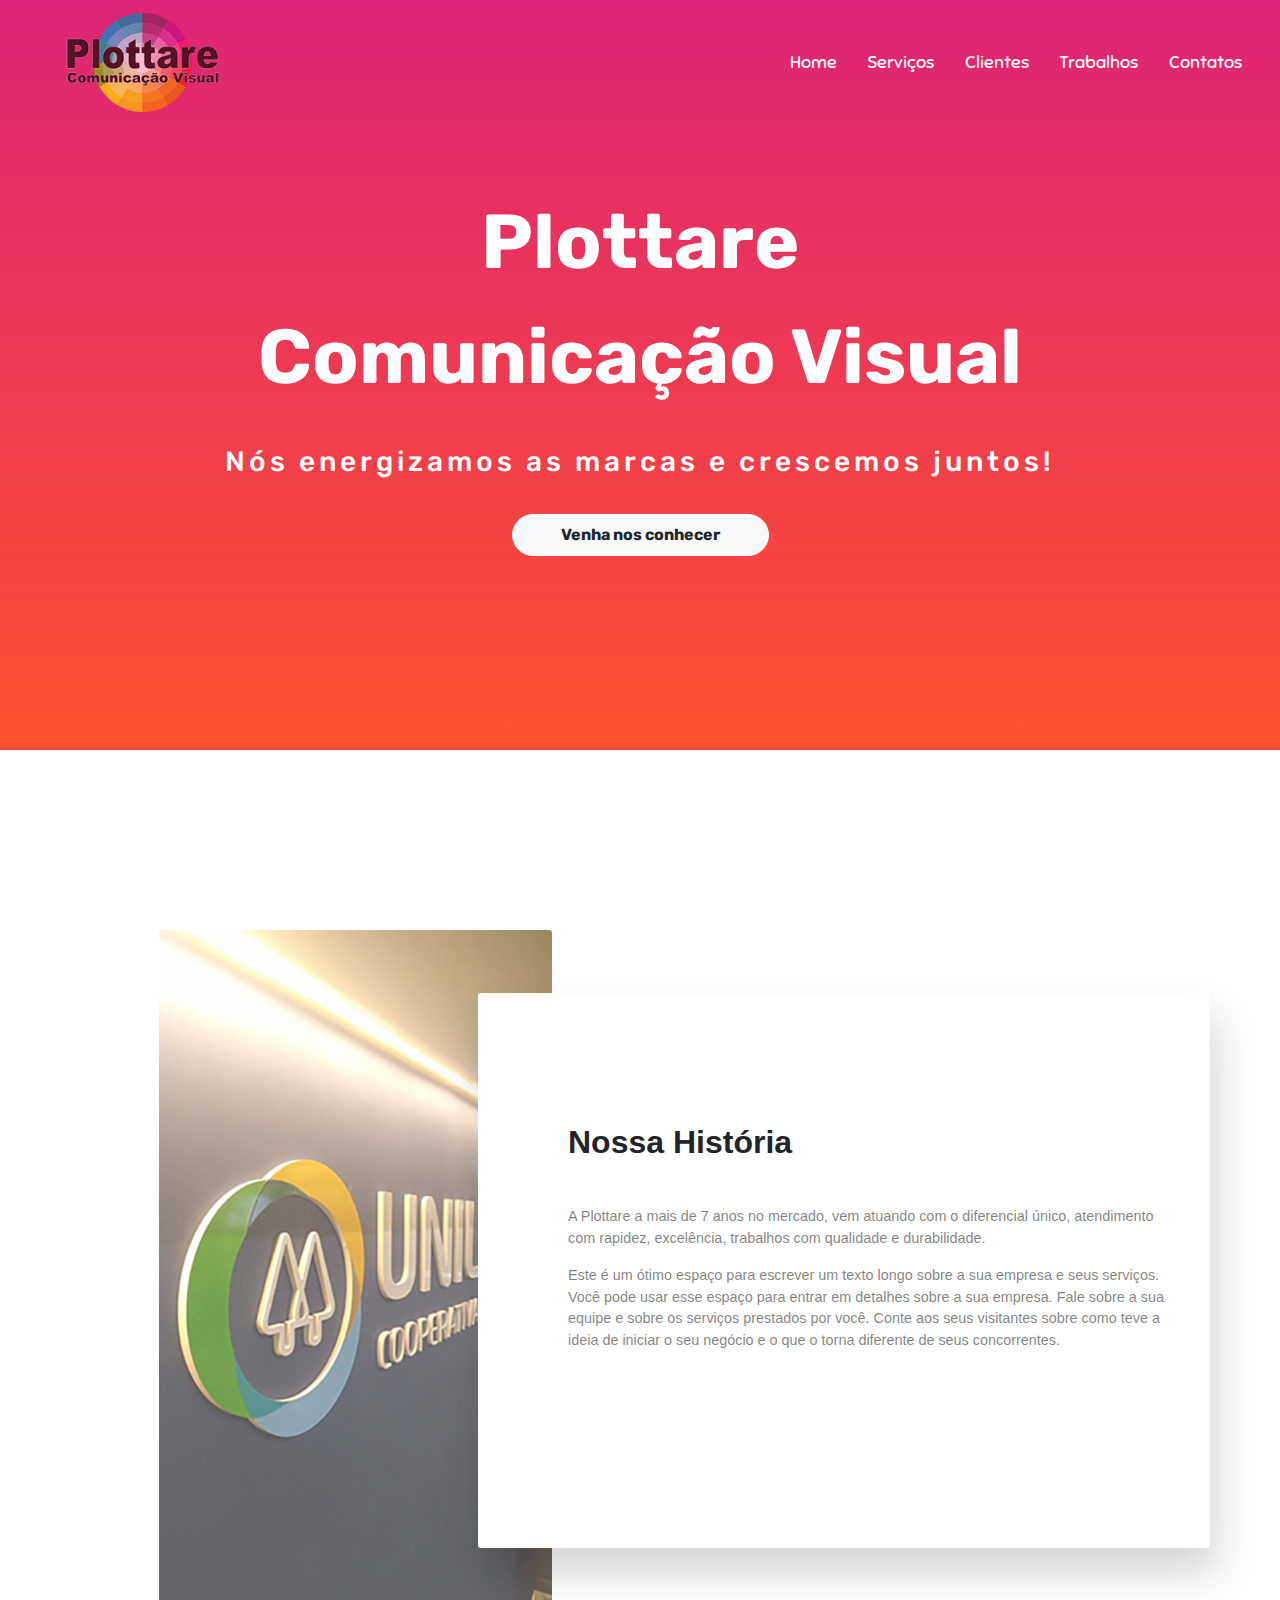
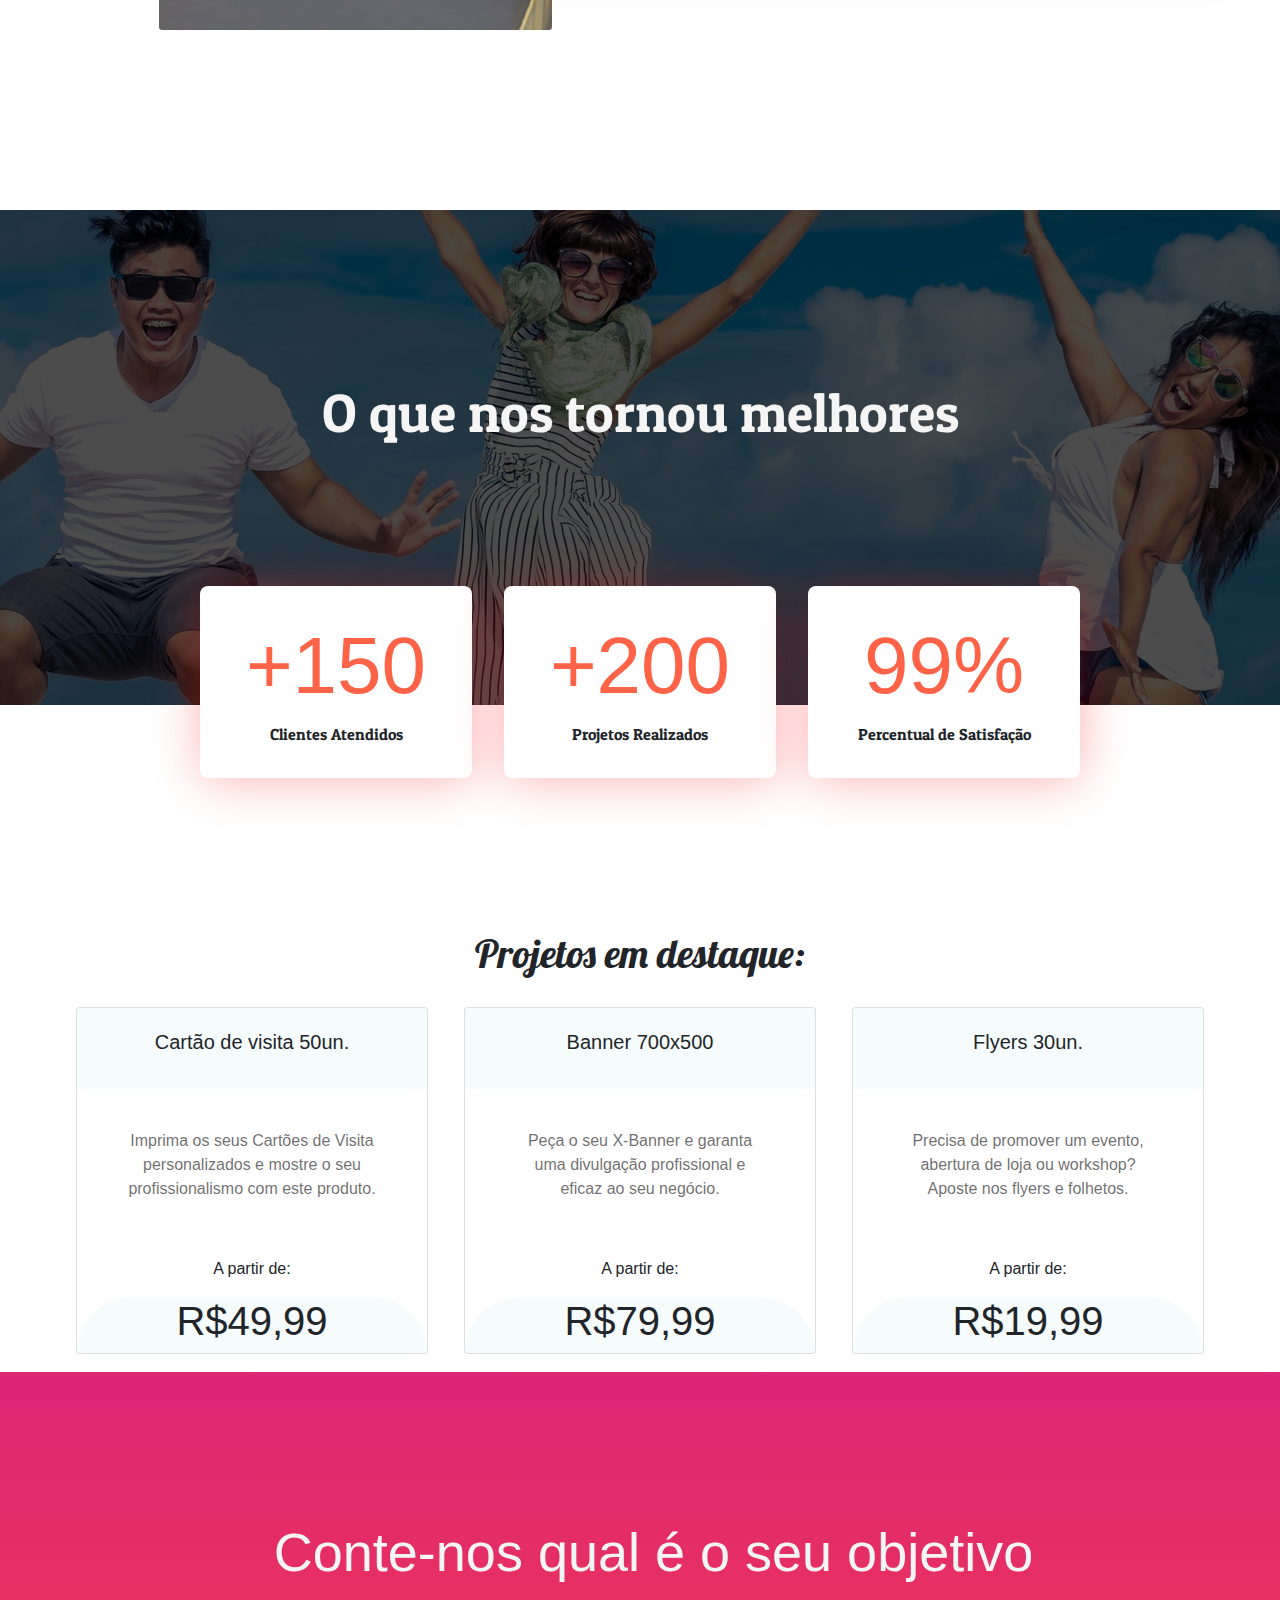
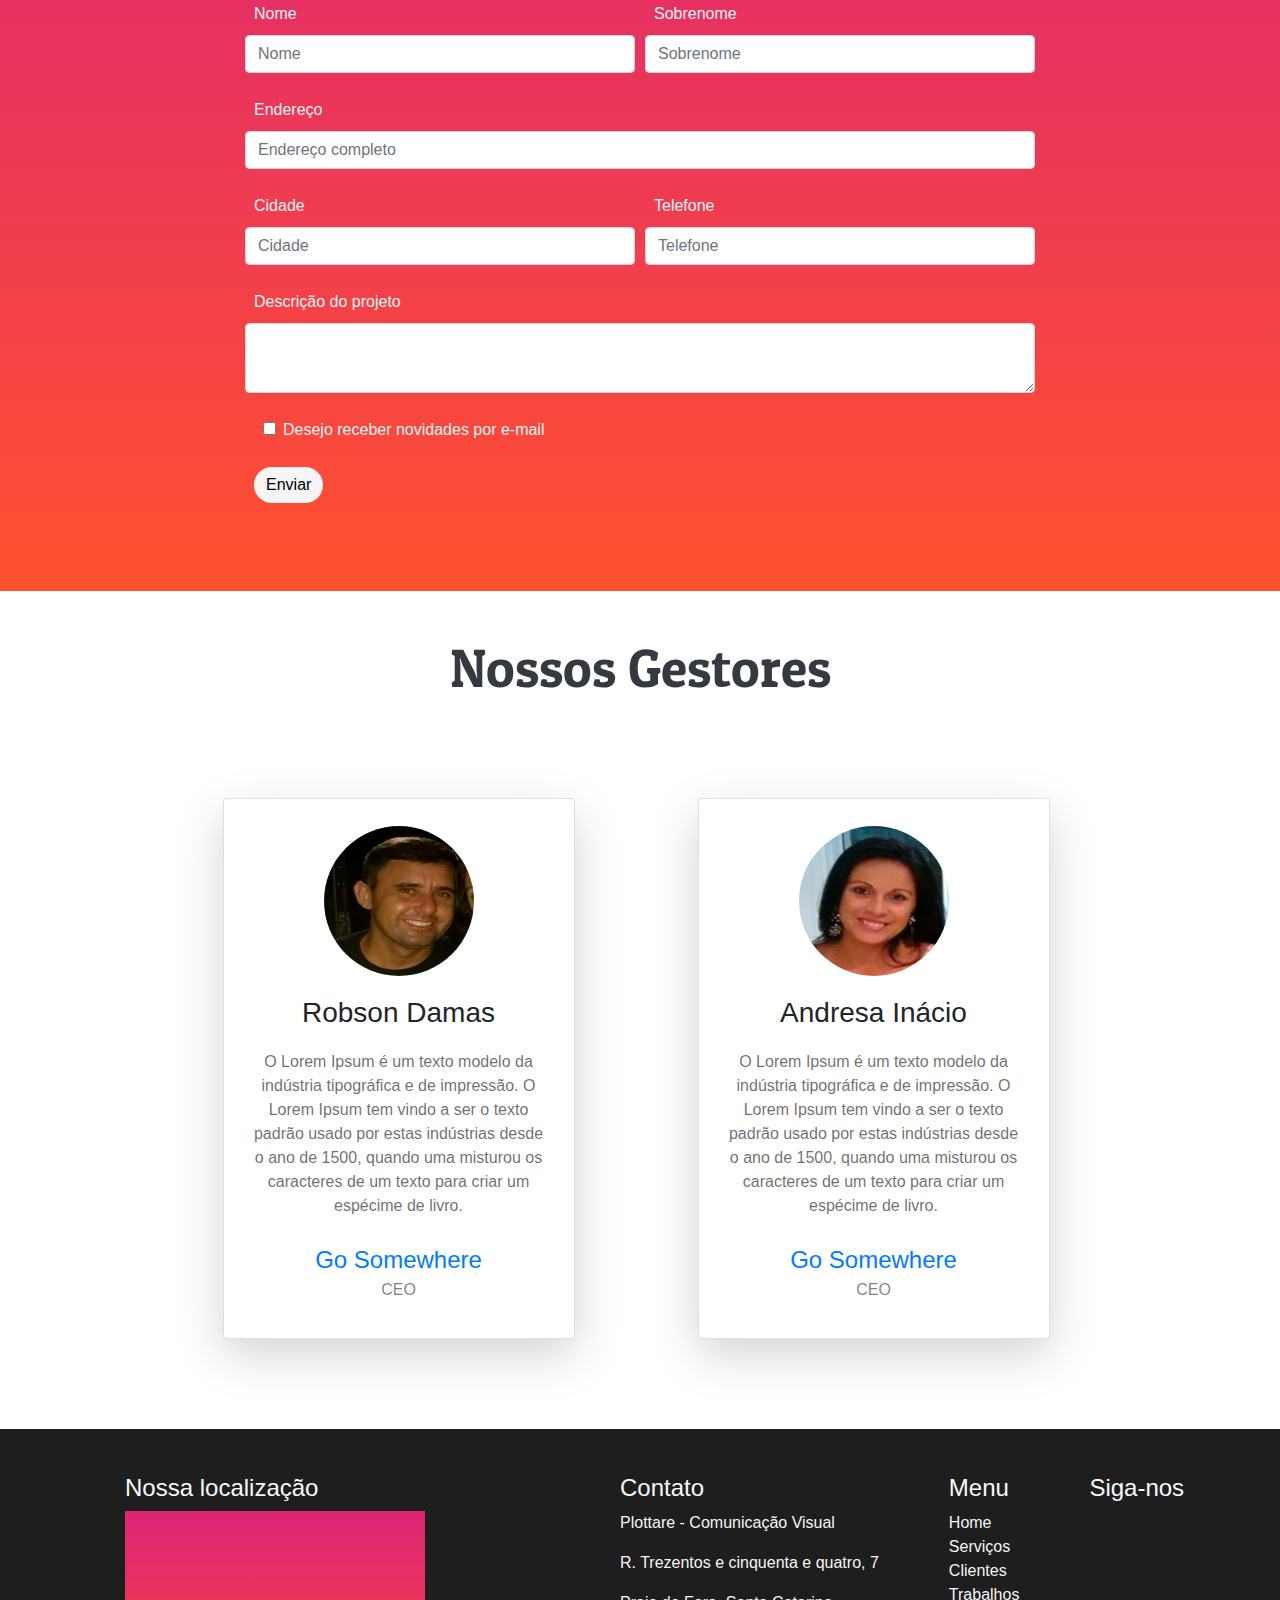
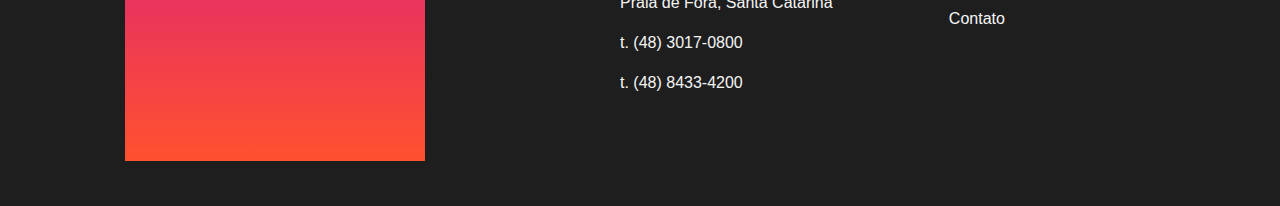
==== frontend/src/index.html @ 0ceca497 "Site plottare - Comunicação visual" ====
<!doctype html>
<html lang="pt-br">

<head>
  <title>Plottare</title>

  <!-- Required meta tags -->
  <meta charset="utf-8">
  <meta name="viewport" content="width=device-width, initial-scale=1, shrink-to-fit=no">
  <link rel="stylesheet" type="text/css" href="/frontend/css/style.css">
  <link rel="stylesheet" type="text/css" href="/frontend/css/mobile-style.css">
  <link rel="stylesheet" href="https://stackpath.bootstrapcdn.com/bootstrap/4.4.1/css/bootstrap.min.css"
    integrity="sha384-Vkoo8x4CGsO3+Hhxv8T/Q5PaXtkKtu6ug5TOeNV6gBiFeWPGFN9MuhOf23Q9Ifjh" crossorigin="anonymous">
  <link rel="stylesheet" href="https://use.fontawesome.com/releases/v5.7.2/css/all.css"
    integrity="sha384-fnmOCqbTlWIlj8LyTjo7mOUStjsKC4pOpQbqyi7RrhN7udi9RwhKkMHpvLbHG9Sr" crossorigin="anonymous">
  <link
    href="https://fonts.googleapis.com/css2?family=Acme&family=Lobster&family=Patua+One&family=Rubik:wght@300&family=Sniglet&display=swap"
    rel="stylesheet">
</head>

<body>

  <header>
    <div class="container-fluid p-0">
      <nav class="navbar navbar-expand-lg">
        <a class="navbar-brand" href="#"><img src="../assets/logo.png" alt=""></a>
        <button class="navbar-toggler" type="button" data-toggle="collapse" data-target="#navbarNav"
          aria-controls="navbarNav" aria-expanded="false" aria-label="Toggle navigation">
          <span class="navbar-toggler-icon"></span>
          <i class="fas fa-align-right text-light"></i>
        </button>

        <div class="collapse navbar-collapse" id="navbarNav">
          <div class="ml-auto">
            <ul class="navbar-nav ">
              <li class="nav-item active">
                <a class="nav-link" href="#">Home<span class="sr-only">(current)</span></a>
              </li>
              <li class="nav-item dropdow">
                <div class="dropdown">
                  <a class="nav-link" href="#">Serviços</a>
                  <div class="dropdown-content">
                    <a href="">Cartão de visita</a>
                    <a href="">Panfleto</a>
                    <a href="">Banner</a>
                    <a href="">Faixa</a>
                    <a href="">Toten</a>
                    <a href="">Placas</a>
                    <a href="">Impressão Digital</a>
                  </div>
                </div>
              </li>
              <li class="nav-item">
                <a class="nav-link" href="#">Clientes</a>
              </li>
              <li class="nav-item">
                <a class="nav-link" href="#">Trabalhos</a>
              </li>
              <li class="nav-item">
                <a class="nav-link" href="#">Contatos</a>
              </li>
            </ul>
          </div>
        </div>
      </nav>
    </div>

    <div class="container text-center">
      <div class="row">
        <div class="col-md-12 text-center">
          <h1>Plottare</h1>
          <h1>Comunicação Visual</h1>
          <h3>Nós energizamos as marcas e crescemos juntos!</h3>
          <button class="btn btn-light px-5 py-2">Venha nos conhecer</button>
        </div>
      </div>
    </div>

  </header>

  <main>

    <!--  FIRST SECTION -->

    <section class="section-1">

      <div class="container text-center">
        <div class="row">
          <div class="col-md-6 col-sm-12">
            <div class="pray">
              <img src="../assets/unils.jpg" alt="Pray">
            </div>
          </div>
          <div class="col-md-6 col-sm-12">
            <div class="panel text-left">
              <h1>Nossa
                História
              </h1>
              <p class="pt-4">
                A Plottare a mais de 7 anos no mercado, vem atuando com o
                diferencial único, atendimento com rapidez, excelência,
                trabalhos com qualidade e durabilidade.

              </p>

              <p>
                Este é um ótimo espaço para escrever um texto longo
                sobre a sua empresa e seus serviços. Você pode usar esse
                espaço para entrar em detalhes sobre a sua empresa. Fale sobre
                a sua equipe e sobre os serviços prestados por você. Conte aos
                seus visitantes sobre como teve a ideia de iniciar o seu
                negócio e o que o torna diferente de seus concorrentes.
              </p>

            </div>
          </div>
        </div>
      </div>
    </section>

    <!--  SECOND SECTION -->

    <section class="section-2 container-fluid p-0">
      <div class="cover">
        <div class="content text-center">
          <h1>O que nos tornou melhores</h1>
        </div>
      </div>

      <div class="content-fluid text-center">
        <div class="numbers d-flex flex-md-row justify-content-center">
          <div class="rect">
            <h1>+150</h1>
            <p>Clientes Atendidos</p>
          </div>
          <div class="rect">
            <h1>+200</h1>
            <p>Projetos Realizados</p>
          </div>
          <div class="rect">
            <h1>99%</h1>
            <p>Percentual de Satisfação</p>
          </div>
        </div>
      </div>

      <div class="purchase text-center">
        <h1>Projetos em destaque:</h1>

        <div class="cards">
          <div class="d-flex flex-row justify-content-center flex-wrap">

            <!-- FIRST CARD  -->

            <div class="card">
              <div class="title">
                <h5 class="card-title">Cartão de visita 50un.</h5>
              </div>
              <p class="card-text">
                Imprima os seus Cartões de Visita personalizados e
                mostre o seu profissionalismo com este produto.
              </p>
              <p>A partir de:</p>
              <div class="pricing">
                <h1>R$49,99</h1>
              </div>
            </div>

            <!-- SECOND CARD  -->

            <div class="card">
              <div class="title">
                <h5 class="card-title">Banner 700x500</h5>
              </div>
              <p class="card-text">
                Peça o seu X-Banner e garanta uma divulgação profissional e eficaz ao seu negócio.
              </p>
              <p>A partir de:</p>
              <div class="pricing">
                <h1>R$79,99</h1>
              </div>
            </div>

            <!-- THIRD CARD  -->

            <div class="card">
              <div class="title">
                <h5 class="card-title">Flyers 30un.</h5>
              </div>
              <p class="card-text">
                Precisa de promover um evento, abertura de loja ou workshop?
                Aposte nos flyers e folhetos.

              </p>
              <p>A partir de:</p>
              <div class="pricing">
                <h1>R$19,99</h1>
              </div>
            </div>
          </div>
        </div>
      </div>
    </section>

    <!--  THIRD SECTION -->
    <div class="section-3">
      <div class="row">
        <div class="col-md-12">
          <h1 class="display-4 text-center mb-"><i class="fa fa-paper-plane text-white-50" aria-hidden="true">
            </i> Conte-nos qual é o seu objetivo</h1>
        </div>
      </div>

      <div class="row mb-5 justify-content-center">
        <div class="col-sm-12 col-md-10 col-lg-8">

          <form>
            <div class="form-row">
              <div class="form-group col-sm-6 ">
                <label for="inputNome">Nome</label>
                <input type="text" class="form-control" id="inputNome" placeholder="Nome">
              </div>

              <div class="form-group col-sm-6">
                <label for="inputSobrenome">Sobrenome</label>
                <input type="text" class="form-control" id="inputSobrenome" placeholder="Sobrenome">
              </div>
            </div>

            <div class="form-row">
              <div class="form-group col-md-12">
                <label for="inputEnd">Endereço</label>
                <input type="text" class="form-control" id="inputEnd" placeholder="Endereço completo">
              </div>
            </div>

            <div class="form-row">
              <div class="form-group col-sm-6">
                <label for="inputCidade">Cidade</label>
                <input type="text" class="form-control" id="inputCidade" placeholder="Cidade">
              </div>

              <div class="form-group col-sm-6">
                <label for="inputTel">Telefone</label>
                <input type="tel" class="form-control" placeholder="Telefone" id="inputTel">
                </select>
              </div>

            </div>

            <div class="form-row">
              <div class="form-group col-md-12 col">
                <label for="inputEnd">Descrição do projeto</label>
                <textarea class="form-control" name="descricão" id="textareaDescr" cols="30" rows="10"></textarea>
              </div>
            </div>

            <div class="form-row">
              <div class="form-group col-sm-12">
                <div class="form-check">
                  <label class="form-check-label">
                    <input class="form-check-input" type="checkbox"> Desejo receber novidades por e-mail
                  </label>
                </div>
              </div>
            </div>

            <div class="form-row">
              <div class="col-sm-12">
                <button type="submit" class="btn btn-primary">Enviar</button>
              </div>
            </div>
          </form>
        </div>
      </div>
    </div>

    <!-- SEGUNDO CARTÃO MEMBRO-->

    <section class="section-4">
      <div class="container text-center">
        <h1 class="text-dark">Nossos Gestores</h1>
      </div>
      <div class="team row">

        <div class="col-md-6 col-12 text-center">
          <div class="card mr-2 d-inline-block shadow-lg">
            <div class="card-img-top">
              <img src="../assets/robson.PNG" alt="Membro" class="img-fluid" />
            </div>
            <div class="card-body">
              <h3 class="card-title">Robson Damas</h3>
              <p class="card-text">
                O Lorem Ipsum é um texto modelo da indústria tipográfica e de
                impressão. O Lorem Ipsum tem vindo a ser o texto padrão usado por
                estas indústrias desde o ano de 1500, quando uma misturou
                os caracteres de um texto para criar um espécime de livro.
              </p>
              <a href="#" class="text-secodary text-decoration-none">Go Somewhere</a>
              <p class="text-black-50">CEO</p>
            </div>
          </div>
        </div>

        <!-- PRIMEIRO CARTÃO MEMBRO-->

        <div class="col-md-6 col-12 text-center">
          <div class="card mr-2 d-inline-block shadow-lg">
            <div class="card-img-top">
              <img src="../assets/andresa.PNG" alt="Membro" class="img-fluid" />
            </div>
            <div class="card-body">
              <h3 class="card-title">Andresa Inácio</h3>
              <p class="card-text">
                O Lorem Ipsum é um texto modelo da indústria tipográfica e de
                impressão. O Lorem Ipsum tem vindo a ser o texto padrão usado por
                estas indústrias desde o ano de 1500, quando uma misturou
                os caracteres de um texto para criar um espécime de livro.
              </p>
              <a href="#" class="text-secodary text-decoration-none">Go Somewhere</a>
              <p class="text-black-50">CEO</p>
            </div>
          </div>
        </div>
      </div>
    </section>
  </main>

  <footer role="contentinfo">
    <!-- SESSÃO RODAPÉS 1-->
    <div class="container row footer-grid">
      <div class="col-md-4 span_4 grid">
        <h4 class="text-light">Nossa localização</h4>
        <div class="tela-inteira">
          <div id="map-container-google-2" class="z-depth-1-half map-container" style="">
            <iframe
              src="https://www.google.com/maps/embed?pb=!1m14!1m8!1m3!1d6860.798238649219!2d-48.63617149810698!3d-27.750693949452334!3m2!1i1024!2i768!4f13.1!3m3!1m2!1s0x952731fcfefbc8e1%3A0xd1b7e4439dff07bf!2sR.%20Trezentos%20e%20Cinq%C3%BCenta%20e%20Quatro%2C%207%20-%20Praia%20de%20Fora%2C%20Palho%C3%A7a%20-%20SC%2C%20Brasil!5e0!3m2!1spt-PT!2spt!4v1586383207272!5m2!1spt-PT!2spt"
              width="600" height="450" frameborder="0" style="border:0;" allowfullscreen="" aria-hidden="false"
              tabindex="0"></iframe>
          </div>
        </div>
      </div>

      <div class="col span_8 grid flexbox">
        <div class="row flexbox">

          <div class="span_4 footer-grid grid">
            <h4 class="text-light">Contato</h4>
            <p>Plottare - Comunicação Visual</p>
            <p>R. Trezentos e cinquenta e quatro, 7</p>
            <p>Praia de Fora, Santa Catarina</p>
            <p>t. (48) 3017-0800</p>
            <p>t. (48) 8433-4200</p>
          </div>


          <div class=" span_4 footer-grid grid">
            <h4 class="text-light">Menu</h4>
            <ul class="list-unstyled">
              <li>Home</li>
              <li>Serviços</li>
              <li>Clientes</li>
              <li>Trabalhos</li>
              <li>Contato</li>
            </ul>
          </div>

          <div class="span_4 footer-grid grid">
            <h4 class="text-light">Siga-nos</h4>
            <div class="column text-light">
              <i class="fab fa-facebook"></i>
              <i class="fab fa-instagram"></i>
              <i class="fab fa-twitter"></i>
              <i class="fab fa-youtube"></i>
            </div>
          </div>
        </div>
      </div>
    </div>
    </div>
  </footer>

  <!-- Optional JavaScript -->
  <!-- jQuery first, then Popper.js, then Bootstrap JS -->
  <script src="https://cdnjs.cloudflare.com/ajax/libs/jquery/3.4.1/jquery.min.js"
    integrity="sha256-CSXorXvZcTkaix6Yvo6HppcZGetbYMGWSFlBw8HfCJo=" crossorigin="anonymous"></script>
  <script src="https://cdn.jsdelivr.net/npm/popper.js@1.16.0/dist/umd/popper.min.js"
    integrity="sha384-Q6E9RHvbIyZFJoft+2mJbHaEWldlvI9IOYy5n3zV9zzTtmI3UksdQRVvoxMfooAo" crossorigin="anonymous">
  </script>
  <script src="https://stackpath.bootstrapcdn.com/bootstrap/4.4.1/js/bootstrap.min.js"
    integrity="sha384-wfSDF2E50Y2D1uUdj0O3uMBJnjuUD4Ih7YwaYd1iqfktj0Uod8GCExl3Og8ifwB6" crossorigin="anonymous">
  </script>
</body>

</html>
---- frontend/css/style.css ----
@import url('https://fonts.googleapis.com/css2?family=Acme&family=Lobster&family=Patua+One&family=Rubik:wght@300&family=Sniglet&display=swap');

* {
    box-sizing: border-box;
}

body {
    margin: 0 auto;
    padding: 0;
}



header .navbar-brand img {
    opacity: 70%;
    width: 200px;
}

header .navbar-nav a {
    font-size: 2vmin;
}

header,
section {
    overflow-x: hidden;
}

:root {
    --Sniglet-font: "Sniglet", cursive;
    --Rubik: "Rubik", cursive;
    --Patua: "Patua One", cursive;
    --Lobster: "lobster", cursive;
    --light-black: #2e2c2caf;
    --bggradient: linear-gradient(to bottom, #dd2476, #ff512f);
    --light-gray: rgba(255, 255, 255, 0.877);
}

header a {
    font-family: var(--Sniglet-font);
    font-size: 0.9em;
    color: whitesmoke;
    font-size: 3vmin;
}


header {
    background: #dd2476;
    background: var(--bggradient);
    height: 750px;
}

.dropdown-content {
    display: none;
    position: absolute;
    background: white;
    min-width: 160px;
    box-shadow: 0px 2px 15px 0px rgba(0, 0, 0, 0, 0.2);
    z-index: 1;
}

.dropdown-content a {
    color: black;
    padding: 12px 16px;
    text-decoration: none;
    display: block;
}

.dropdown-content a:hover {
    background: #ddd;
}

.dropdown:hover .dropdown-content {
    display: block;
}

header li a:hover {
    color: #2e2e2e;
}

header .nav-item {
    padding-right: 0.9em;
}

header .navbar-brand {
    padding-left: 2rem;
}


header .row .col-md-5 {
    padding: 4.2vmin 1vmin;
}

header .row .col-md-12 {
    padding: 7vmin 1vmin;
    font-family: var(--Rubik);
    color: white;
}

header .row .col-md-12 h3 {
    padding: 3vmin;
    letter-spacing: 4px;
}

header .col-md-12 h1 {
    font-size: 8.5vmin;
    font-weight: bold;
    padding: 0.1em 0em;
}

header .col-md-12 button {
    border-radius: 30px;
    font-weight: bold;
}

header .col-md-12 button:hover {
    color: #fff;
    background-color: rgb(236, 56, 86);
    border: none;
}

/*    Section 1     */

.section-1 {
    width: 100vw;
    padding: 20vmin 0;
}

.section-1 .row .col-md-6 .pray img {
    opacity: 70%;
    width: 80s;
    border-radius: 0.2em;
}

.section-1 .row .col-md-6:last-child {
    position: relative;
}

.section-1 .row .col-md-6 .panel {
    position: absolute;
    top: 7vmin;
    left: -18vmin;
    background: white;
    text-align: left;
    border-radius: 3px;
    padding: 13vmin 5vmin 20vmin 10vmin;
    box-shadow: 5px 25px 42px rgba(46, 30, 30, 0.2);
}

.section-1 .row .col-md-6 .panel h1 {
    font-weight: bold;
    padding: 0.4em 0;
    font-size: 2em;
}

.section-1 .row .col-md-6 .panel p {
    color: rgba(0, 0, 0, 0.5);
    font-size: 0.9em;
}

/*    Section 2     */

.cover {
    width: 100vw;
    height: 55vmin;
    background-image: url("../assets/pexels-photo-452738.jpeg");
    background-position: -25rem -20rem;
    background-size: 150%;
    position: relative;
    background-repeat: no-repeat;
}

.cover .content {
    background: rgba(0, 0, 0, 0.7);
    height: 100%;
    width: 100vw;
    padding: 19vmin;
}

.cover .content>h1 {
    font-family: var(--Patua);
    font-size: 6vmin;
    color: whitesmoke;
}

.cover .content>p {
    font-family: var(--Rubik);
    font-size: 2vmin;
    color: #e5e5e5;
}

.numbers .rect {
    position: relative;
    z-index: 1;
    background-color: white;
    height: 12rem;
    width: 17rem;
    margin: 1rem;
    padding-top: 3.5vmin;
    border-radius: .5em;
    box-shadow: 1px 2px 50px 0px rgba(255, 0, 0, 0.3);
}

.numbers {
    margin-top: -15vmin;
}

.numbers .rect h1 {
    font-size: 5rem;
    color: tomato;
}

.numbers .rect p {
    font-family: var(--Patua);
}

.purchase>h1 {
    padding-top: 15vmin;
    padding-bottom: 0.1em;
    font-family: var(--Lobster);
}

.purchase>p {
    color: var(--light-black);
    font-size: 3vmin;
    padding-bottom: 10vmin;
}

.purchase .cards .card {
    width: 22rem;
    margin: 2vmin;
}

.cards div {
    padding: 0;
    margin: 0vmin 0;
}

.cards .title {
    background: rgba(208, 241, 241, 0.199);
    padding: 1.4rem 2.5rem;
    font-size: 2vmin;
}

.card .card-text {
    padding: 2.5rem 3rem;
    color: var(--light-black);
}

.card .pricing {
    background: rgba(208, 241, 241, 0.199);
    border-top-right-radius: 170px;
    border-top-left-radius: 170px;
}

/*    Section 3    */

.section-3 {
    padding: 40px;
    position: relative;
    background: var(--bggradient);
}

.section-3 .col-sm-12 {
    margin-right: 1vmin;
    margin-left: 1vmin;
}

.section-3 .col-md-12>h1 {
    padding: 2em 0 0 0.5em;
    color: whitesmoke;
    font-size: 6vmin;
}


.section-3 label {
    color: whitesmoke;
    margin: 1vmin;
}

.section-3 button {
    border-radius: 30px;
    background-color: whitesmoke;
    border: none;
    color: black;
}

.section-3 button:hover {
    color: white;
    background-color: rgb(236, 56, 86);
}

.section-3 .form-row textarea {
    height: 70px;
}

/*    Section 4     */

.section-4 .container>h1 {
    font-family: var(--Patua);
    font-size: 6vmin;
    padding-top: 5vmin;
}

.section-4 .team {
    padding-bottom: 10vmin;
    padding-left: 20vmin;
    padding-right: 20vmin;
}

.section-4 .card {
    width: 22rem;
    margin-top: 10vmin;
}

.section-4 .card .card-text {
    padding: 0.5em;
}

.section-4 .card a {
    font-size: 1.5em;
}

.section-4 .card img {
    margin-top: 3vmin;
    border-radius: 340px;
    height: 150px;
    width: 150px;
}

.tela-inteira {
    background: var(--bggradient);
    width: 300px;
    height: 250px;
}

.tela-inteira iframe {
    padding: 5px;
    height: 250px;
    width: 100%;
}

.map-container-2 {
    overflow: hidden;
    padding-bottom: 56.25%;
    position: relative;
    height: 400px;
}

.map-container-2 iframe {
    left: 0;
    top: 0;
    height: 100%;
    width: 100%;
    position: absolute;
}

/* FOOTER*/

footer {
    background: rgba(0, 0, 0, 0.881);
    overflow: hidden;
    padding: 5vmin 2vmin;
}

footer h4 {
    text-align: left;
}

footer li {
    color: whitesmoke;
}

footer p {
    color: whitesmoke;
}

footer .container {
    padding: 0px;
    max-width: 1170px;
    margin: 0 auto;
}

footer .flexbox {
    padding-left: 50px;
}

footer .column i {
    color: #dd2476;
}

footer .column i+i {
    padding: 2px;
}

footer .grid {
    padding-left: 70px;
}
---- frontend/css/mobile-style.css ----
@media only screen and (max-width: 768px) {
    .navbar-nav {
        font-size: 4vmin;
    }

    header .navbar-collapse a {
        font-size: 3vmin;
    }

    .section-1 .row .col-md-6 .panel {
        position: initial;
        width: initial;
        height: initial;
    }

    .section-1 .row .col-md-6 .pray img {
        width: 20s;
        border-radius: 0.2em;
    }

    .section-2 .cover {
        background-position: -25vmin;
    }

    .section-3 .col-md-12>h1 {
        font-size: 10vmin;
        padding: 0 0 1em;
    }

    .section-4 .team {
        padding: 20px;
    }

    .tela-inteira {
        width: 250px;
    }


    footer {
        padding: 3vmin;
    }

    footer .grid {
        padding-left: 10px;
    }

    footer .flexbox {
        padding-left: 10px;
    }

    footer .row {
        margin: 0;

    }
}

@media only screen and (max-width: 425px) {
    .section-1 .row .col-md-6 .panel {
        position: initial;
        width: initial;
        height: initial;
    }

    .section-1 .row .col-md-6 .pray img {
        width: 0%;
        height: 0%;
    }

    .section-2 .cover {
        background-position: -25vmin;
    }

    .section-4 .container>h1 {
        font-size: 10vmin;
    }

    footer {
        padding: 0vmin 3vmin;
    }

    footer .span_4 .footer-grid .grid .text-center {
        padding-left: 20vmin;
    }
}

@media only screen and (max-width: 375px) {
    footer .container {
        padding: 20px;
    }

}

@media only screen and (max-width: 320px) {
    header .navbar-brand img {
        width: 150px;
    }

    .section-4 .team {
        padding: 20px;
    }

}
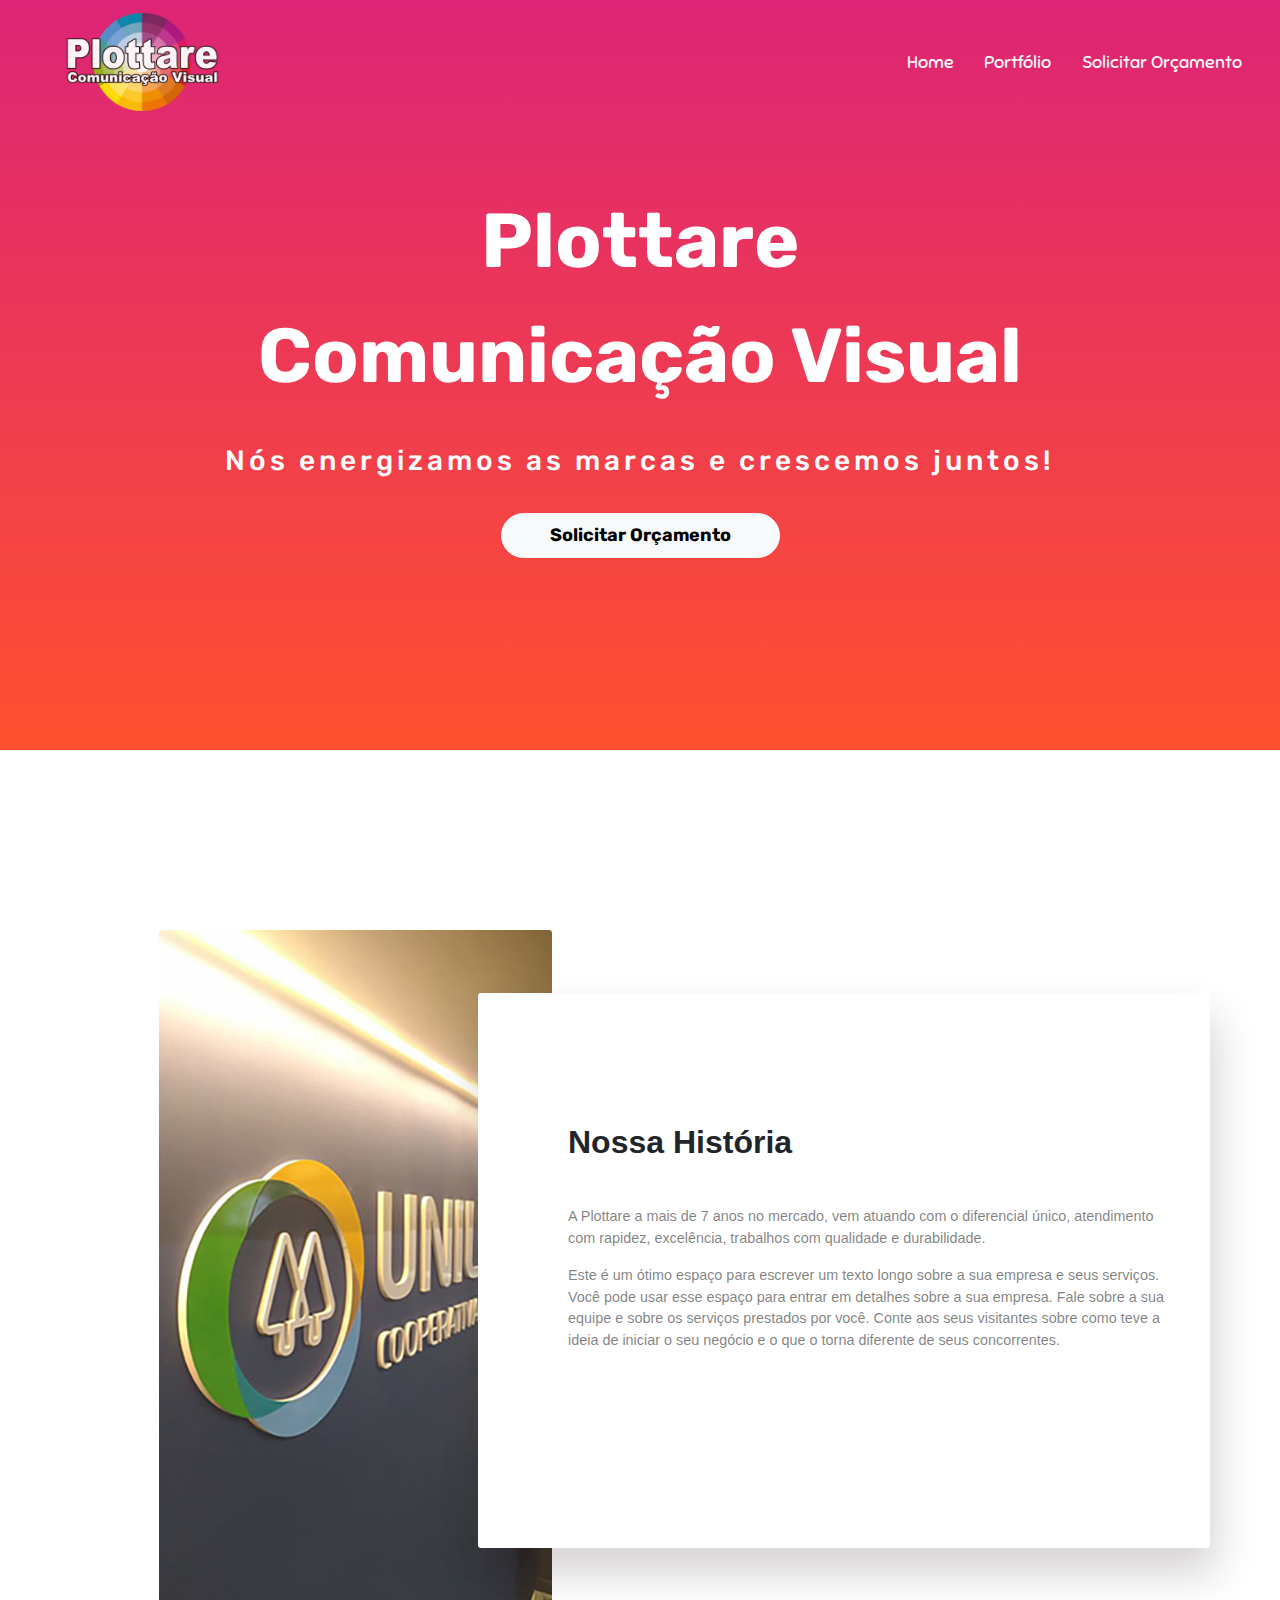
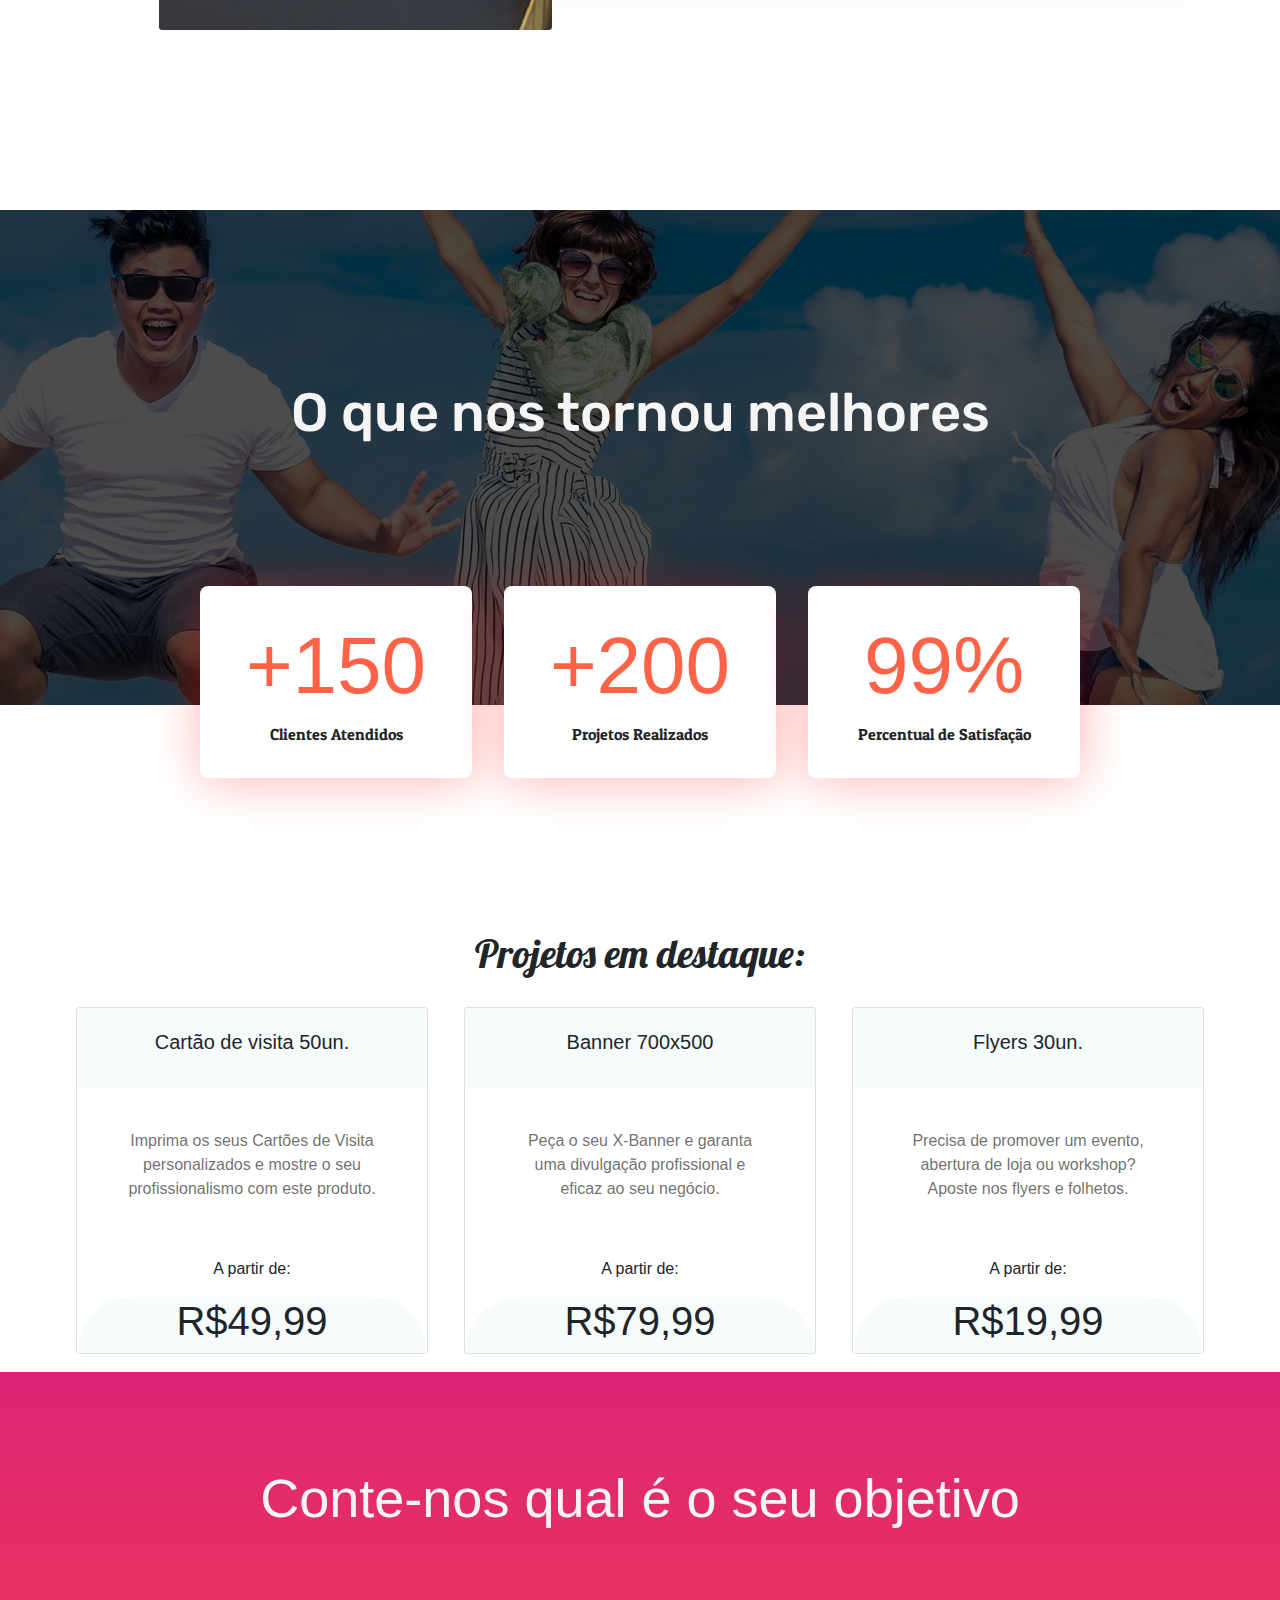
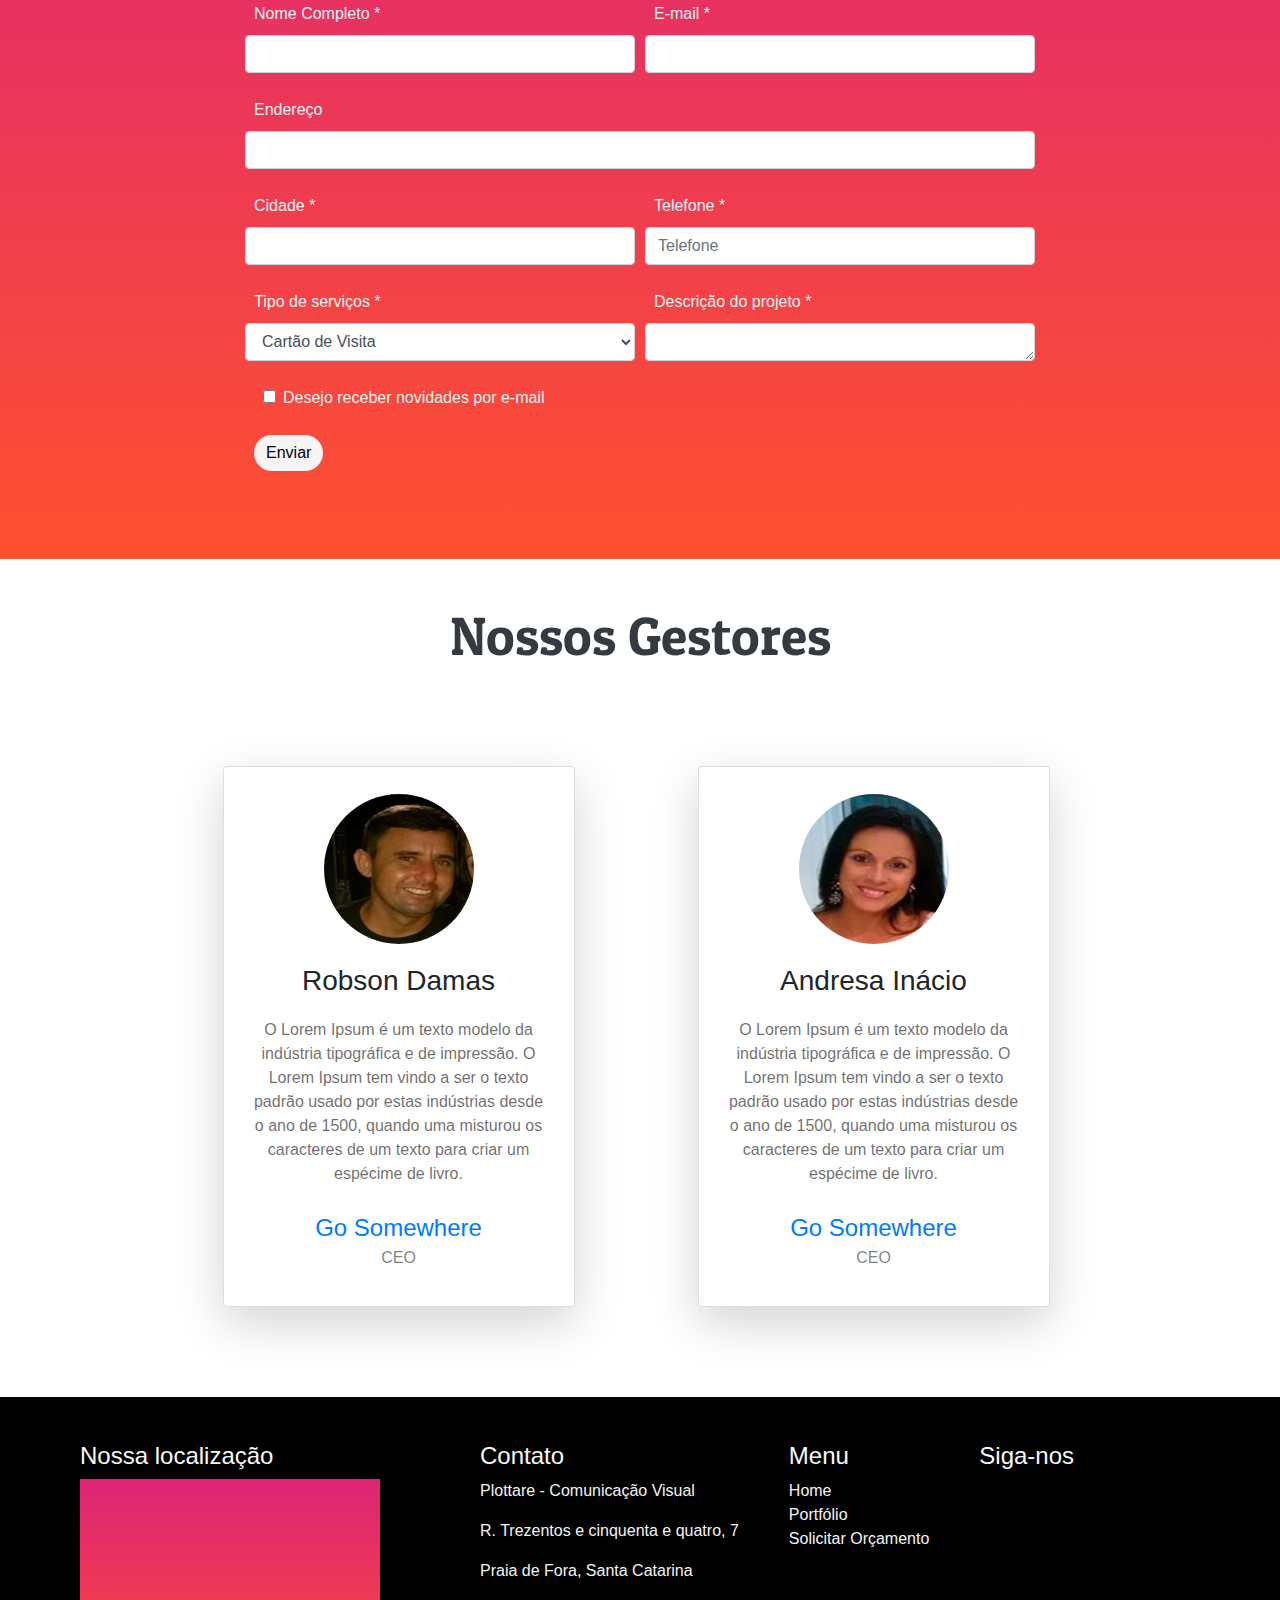
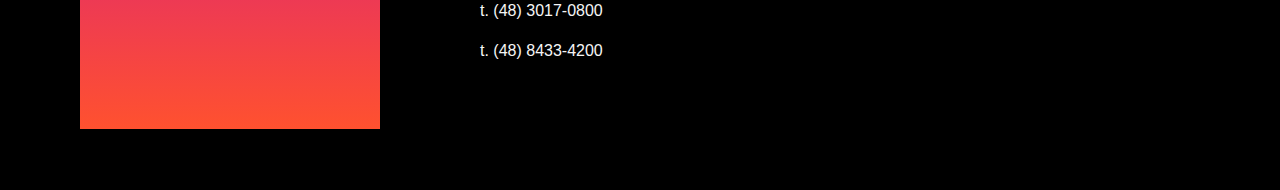
==== commit db5c413d: "Front da Page Plottare" ====
--- a/frontend/src/index.html
+++ b/frontend/src/index.html
@@ -7,8 +7,8 @@
   <!-- Required meta tags -->
   <meta charset="utf-8">
   <meta name="viewport" content="width=device-width, initial-scale=1, shrink-to-fit=no">
-  <link rel="stylesheet" type="text/css" href="/frontend/css/style.css">
-  <link rel="stylesheet" type="text/css" href="/frontend/css/mobile-style.css">
+  <link rel="stylesheet" type="text/css" href="../css/style.css">
+  <link rel="stylesheet" type="text/css" href="../css/mobile-style.css">
   <link rel="stylesheet" href="https://stackpath.bootstrapcdn.com/bootstrap/4.4.1/css/bootstrap.min.css"
     integrity="sha384-Vkoo8x4CGsO3+Hhxv8T/Q5PaXtkKtu6ug5TOeNV6gBiFeWPGFN9MuhOf23Q9Ifjh" crossorigin="anonymous">
   <link rel="stylesheet" href="https://use.fontawesome.com/releases/v5.7.2/css/all.css"
@@ -23,7 +23,7 @@
   <header>
     <div class="container-fluid p-0">
       <nav class="navbar navbar-expand-lg">
-        <a class="navbar-brand" href="#"><img src="../assets/logo.png" alt=""></a>
+        <a class="navbar-brand" href="index.html"><img src="../assets/logo3.png" alt=""></a>
         <button class="navbar-toggler" type="button" data-toggle="collapse" data-target="#navbarNav"
           aria-controls="navbarNav" aria-expanded="false" aria-label="Toggle navigation">
           <span class="navbar-toggler-icon"></span>
@@ -34,30 +34,13 @@
           <div class="ml-auto">
             <ul class="navbar-nav ">
               <li class="nav-item active">
-                <a class="nav-link" href="#">Home<span class="sr-only">(current)</span></a>
-              </li>
-              <li class="nav-item dropdow">
-                <div class="dropdown">
-                  <a class="nav-link" href="#">Serviços</a>
-                  <div class="dropdown-content">
-                    <a href="">Cartão de visita</a>
-                    <a href="">Panfleto</a>
-                    <a href="">Banner</a>
-                    <a href="">Faixa</a>
-                    <a href="">Toten</a>
-                    <a href="">Placas</a>
-                    <a href="">Impressão Digital</a>
-                  </div>
-                </div>
+                <a class="nav-link" href="index.html">Home<span class="sr-only">(current)</span></a>
               </li>
               <li class="nav-item">
-                <a class="nav-link" href="#">Clientes</a>
+                <a class="nav-link" href="gallery.html">Portfólio</a>
               </li>
               <li class="nav-item">
-                <a class="nav-link" href="#">Trabalhos</a>
-              </li>
-              <li class="nav-item">
-                <a class="nav-link" href="#">Contatos</a>
+                <a class="nav-link" href="contacts.html">Solicitar Orçamento</a>
               </li>
             </ul>
           </div>
@@ -71,7 +54,7 @@
           <h1>Plottare</h1>
           <h1>Comunicação Visual</h1>
           <h3>Nós energizamos as marcas e crescemos juntos!</h3>
-          <button class="btn btn-light px-5 py-2">Venha nos conhecer</button>
+          <button class="btn btn-light px-5 py-2"><a href="contacts.html">Solicitar Orçamento</a></button>
         </div>
       </div>
     </div>
@@ -128,7 +111,7 @@
       </div>
 
       <div class="content-fluid text-center">
-        <div class="numbers d-flex flex-md-row justify-content-center">
+        <div class="numbers d-flex flex-md-row justify-content-center flex-wrap">
           <div class="rect">
             <h1>+150</h1>
             <p>Clientes Atendidos</p>
@@ -214,44 +197,64 @@
       <div class="row mb-5 justify-content-center">
         <div class="col-sm-12 col-md-10 col-lg-8">
 
-          <form>
+          <form method="GET" action="processa.php">
             <div class="form-row">
               <div class="form-group col-sm-6 ">
-                <label for="inputNome">Nome</label>
-                <input type="text" class="form-control" id="inputNome" placeholder="Nome">
+                <label for="inputNome">Nome Completo *</label>
+                <input type="text" name="nome" class="form-control" id="inputNome">
               </div>
 
               <div class="form-group col-sm-6">
-                <label for="inputSobrenome">Sobrenome</label>
-                <input type="text" class="form-control" id="inputSobrenome" placeholder="Sobrenome">
+                <label for="inputEmail">E-mail *</label>
+                <input type="email" name="email" class="form-control" id="inputEmail">
               </div>
             </div>
 
             <div class="form-row">
               <div class="form-group col-md-12">
                 <label for="inputEnd">Endereço</label>
-                <input type="text" class="form-control" id="inputEnd" placeholder="Endereço completo">
+                <input type="text" name="endereco" class="form-control" id="inputEnd">
               </div>
             </div>
 
             <div class="form-row">
               <div class="form-group col-sm-6">
-                <label for="inputCidade">Cidade</label>
-                <input type="text" class="form-control" id="inputCidade" placeholder="Cidade">
+                <label for="inputCidade">Cidade *</label>
+                <input type="text" name="cidade" class="form-control" id="inputCidade">
               </div>
 
               <div class="form-group col-sm-6">
-                <label for="inputTel">Telefone</label>
-                <input type="tel" class="form-control" placeholder="Telefone" id="inputTel">
+                <label for="inputTel">Telefone *</label>
+                <input type="tel" name="telefone" class="form-control" placeholder="Telefone" id="inputTel">
+              </div>
+
+            </div>
+
+            <div class="form-row">
+              <div class="form-group col-sm-6">
+                <label for="inputTel">Tipo de serviços *</label>
+                <select name="tipoDeServico" class="form-control" id="inputServicos">
+                  <option>Cartão de Visita</option>
+                  <option>Banner</option>
+                  <option>Impressão Digital</option>
+                  <option>Panfleto</option>
+                  <option>Faixas</option>
+                  <option>Adesivo de Recorte</option>
+                  <option>Plotagem de Veiculos</option>
+                  <option>Fachadas de ACM</option>
+                  <option>Toldo</option>
+                  <option>Toten</option>
+                  <option>Placas</option>
+                  <option>Perfurado</option>
+                  <option>Decoração de evento</option>
+                  <option>Serralheria</option>
+
                 </select>
               </div>
 
-            </div>
-
-            <div class="form-row">
-              <div class="form-group col-md-12 col">
-                <label for="inputEnd">Descrição do projeto</label>
-                <textarea class="form-control" name="descricão" id="textareaDescr" cols="30" rows="10"></textarea>
+              <div class="form-group col-sm-6 ">
+                <label for="inputEnd">Descrição do projeto *</label>
+                <textarea class="form-control" name="descricao" id="textareaDescr" cols="30" rows="10"></textarea>
               </div>
             </div>
 
@@ -357,18 +360,16 @@
           <div class=" span_4 footer-grid grid">
             <h4 class="text-light">Menu</h4>
             <ul class="list-unstyled">
-              <li>Home</li>
-              <li>Serviços</li>
-              <li>Clientes</li>
-              <li>Trabalhos</li>
-              <li>Contato</li>
+              <li><a href="index.html">Home</a></li>
+              <li><a href="gallery.html">Portfólio</a></li>
+              <li><a href="contacts.html">Solicitar Orçamento</a></li>
             </ul>
           </div>
 
           <div class="span_4 footer-grid grid">
             <h4 class="text-light">Siga-nos</h4>
             <div class="column text-light">
-              <i class="fab fa-facebook"></i>
+              <a href="https://www.facebook.com/plottare/"><i class="fab fa-facebook"></i></a>
               <i class="fab fa-instagram"></i>
               <i class="fab fa-twitter"></i>
               <i class="fab fa-youtube"></i>
@@ -377,7 +378,9 @@
         </div>
       </div>
     </div>
-    </div>
+
+    </div>
+    <p class="text-secondary text-center text-muted"></p>
   </footer>
 
   <!-- Optional JavaScript -->
--- a/frontend/css/style.css
+++ b/frontend/css/style.css
@@ -9,10 +9,8 @@
     padding: 0;
 }
 
-
-
 header .navbar-brand img {
-    opacity: 70%;
+    opacity: 95%;
     width: 200px;
 }
 
@@ -49,32 +47,9 @@
     height: 750px;
 }
 
-.dropdown-content {
-    display: none;
-    position: absolute;
-    background: white;
-    min-width: 160px;
-    box-shadow: 0px 2px 15px 0px rgba(0, 0, 0, 0, 0.2);
-    z-index: 1;
-}
-
-.dropdown-content a {
-    color: black;
-    padding: 12px 16px;
-    text-decoration: none;
-    display: block;
-}
-
-.dropdown-content a:hover {
-    background: #ddd;
-}
-
-.dropdown:hover .dropdown-content {
-    display: block;
-}
 
 header li a:hover {
-    color: #2e2e2e;
+    color: rgb(226, 150, 163);
 }
 
 header .nav-item {
@@ -112,6 +87,18 @@
     font-weight: bold;
 }
 
+header .col-md-12 button a {
+    color: black;
+    font-family: var(--Rubik);
+    font-size: 0.9em;
+    font-size: 2vmin;
+}
+
+header .col-md-12 button a:hover {
+    text-decoration: none;
+    color: white;
+}
+
 header .col-md-12 button:hover {
     color: #fff;
     background-color: rgb(236, 56, 86);
@@ -121,12 +108,12 @@
 /*    Section 1     */
 
 .section-1 {
-    width: 100vw;
+
     padding: 20vmin 0;
 }
 
 .section-1 .row .col-md-6 .pray img {
-    opacity: 70%;
+    opacity: 90%;
     width: 80s;
     border-radius: 0.2em;
 }
@@ -160,7 +147,7 @@
 /*    Section 2     */
 
 .cover {
-    width: 100vw;
+
     height: 55vmin;
     background-image: url("../assets/pexels-photo-452738.jpeg");
     background-position: -25rem -20rem;
@@ -172,12 +159,11 @@
 .cover .content {
     background: rgba(0, 0, 0, 0.7);
     height: 100%;
-    width: 100vw;
     padding: 19vmin;
 }
 
 .cover .content>h1 {
-    font-family: var(--Patua);
+    font-family: var(--Rubik);
     font-size: 6vmin;
     color: whitesmoke;
 }
@@ -266,7 +252,7 @@
 }
 
 .section-3 .col-md-12>h1 {
-    padding: 2em 0 0 0.5em;
+    padding: 1em 0 1em 0;
     color: whitesmoke;
     font-size: 6vmin;
 }
@@ -290,8 +276,9 @@
 }
 
 .section-3 .form-row textarea {
-    height: 70px;
-}
+    height: 38px;
+}
+
 
 /*    Section 4     */
 
@@ -357,7 +344,7 @@
 /* FOOTER*/
 
 footer {
-    background: rgba(0, 0, 0, 0.881);
+    background: black;
     overflow: hidden;
     padding: 5vmin 2vmin;
 }
@@ -366,8 +353,12 @@
     text-align: left;
 }
 
-footer li {
-    color: whitesmoke;
+footer a {
+    color: whitesmoke;
+}
+
+footer a:hover {
+    color: rgb(87, 87, 87);
 }
 
 footer p {
@@ -381,11 +372,11 @@
 }
 
 footer .flexbox {
-    padding-left: 50px;
+    padding: 0 0px;
 }
 
 footer .column i {
-    color: #dd2476;
+    color: whitesmoke;
 }
 
 footer .column i+i {
@@ -393,5 +384,5 @@
 }
 
 footer .grid {
-    padding-left: 70px;
+    padding: 0 25px;
 }--- a/frontend/css/mobile-style.css
+++ b/frontend/css/mobile-style.css
@@ -14,8 +14,8 @@
     }
 
     .section-1 .row .col-md-6 .pray img {
-        width: 20s;
-        border-radius: 0.2em;
+        height: 0;
+        width: 0;
     }
 
     .section-2 .cover {
